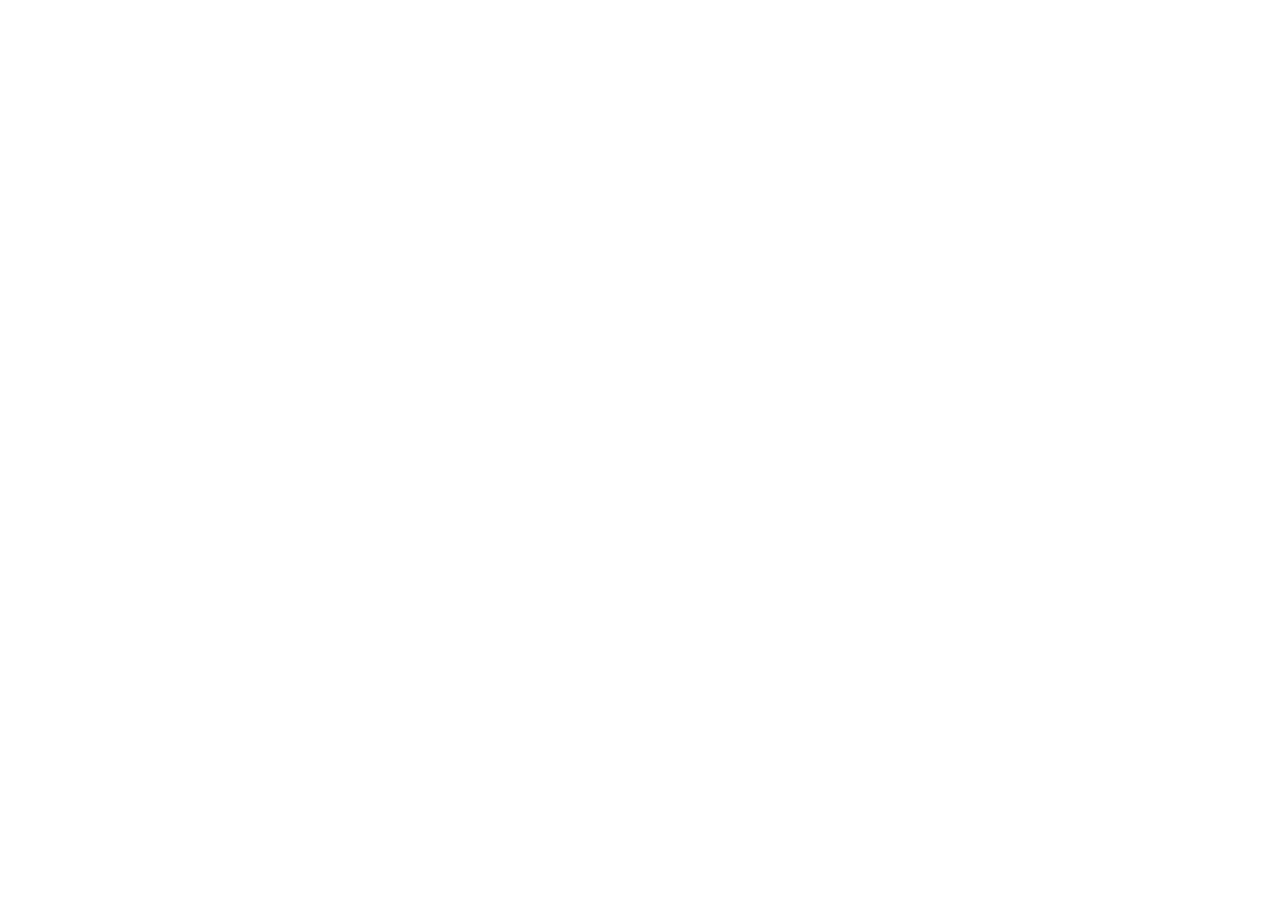
==== html/index.html @ 2cc94183 "task1 completed" ====
<!DOCTYPE html>
<html lang="en">
<head>
    <meta charset="UTF-8">
    <meta name="viewport" content="width=device-width, initial-scale=1.0">
    <title>Document</title>
</head>
<body>
    <header>
        <!--this is an header section-->
    </header>
    <nav>
        <!--this is a navigation section-->
    </nav>
    <main>
        <!--this is a main section-->
    </main>
</body>
</html>
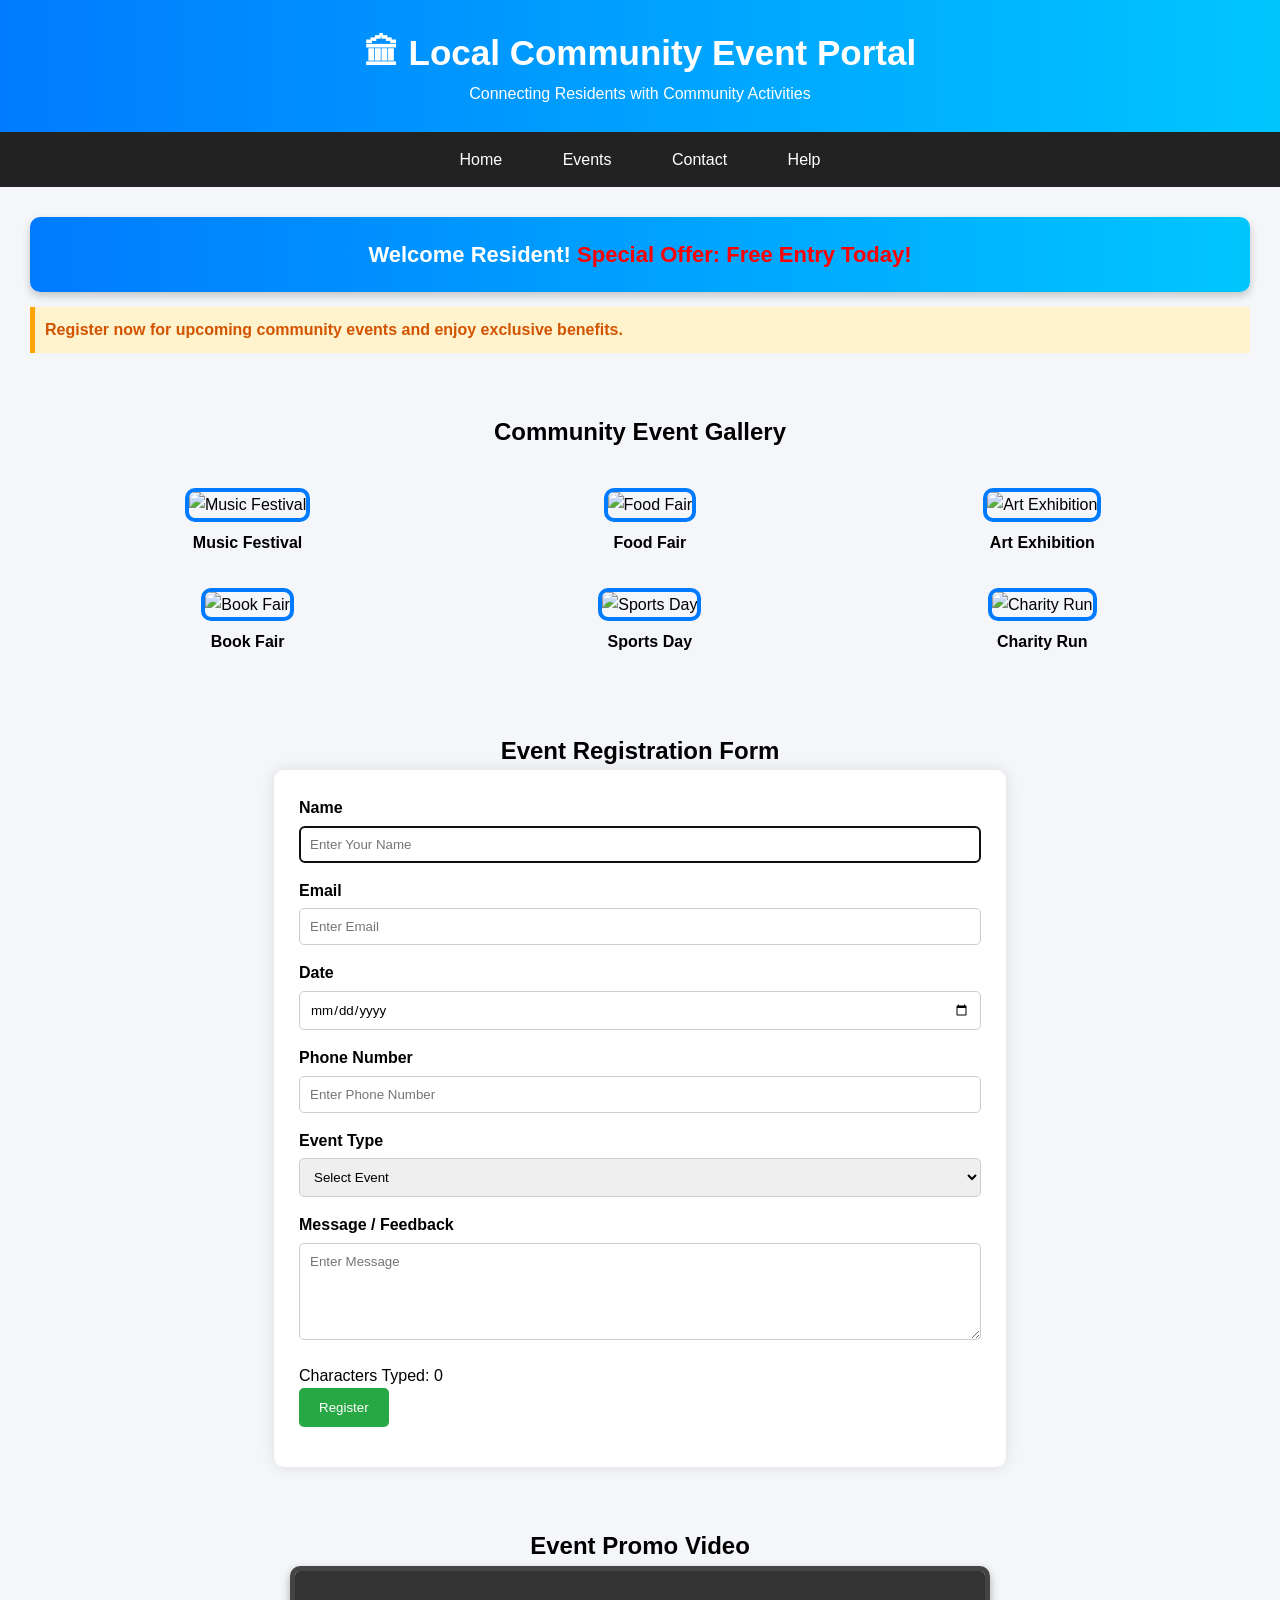
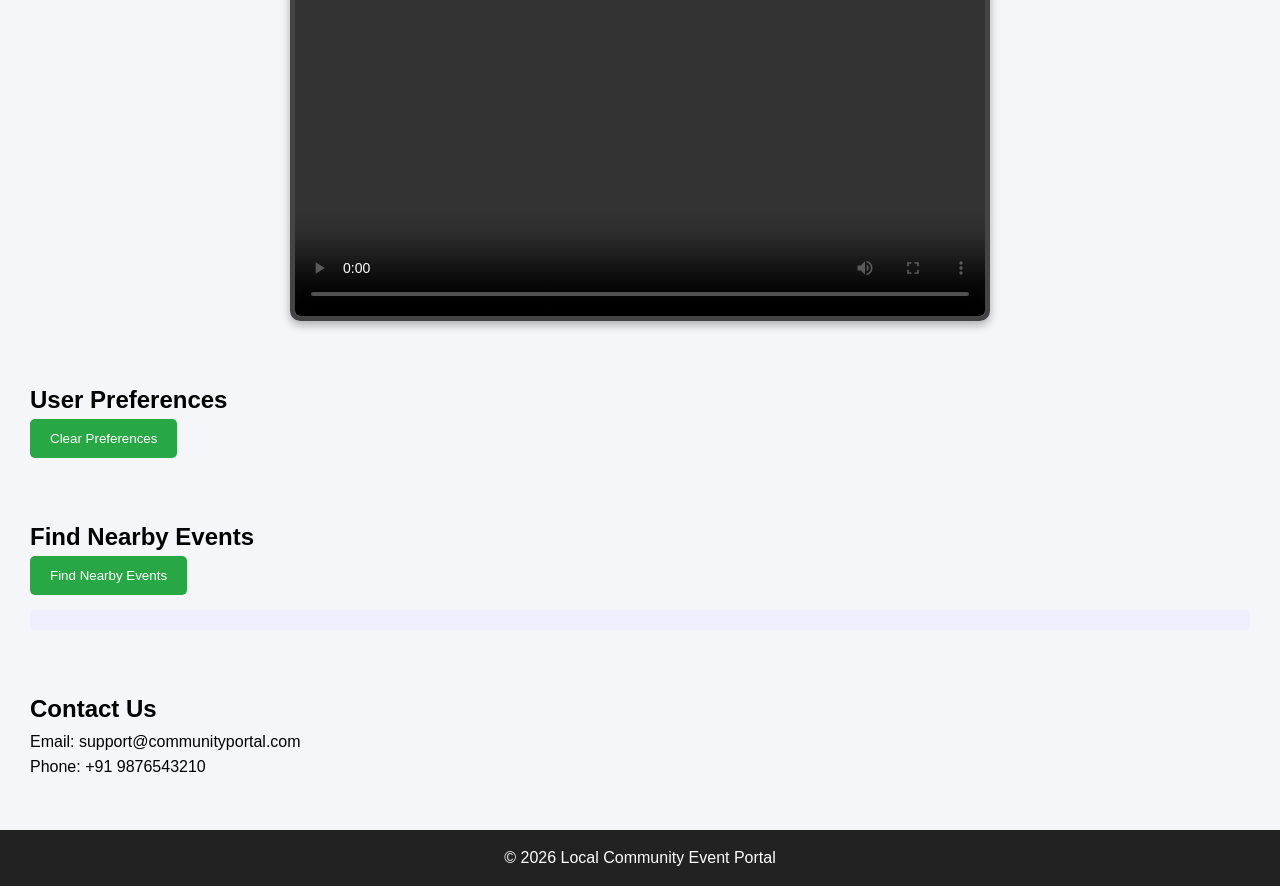
==== commit 0ecca5e0: "module 1 completed" ====
--- a/html/index.html
+++ b/html/index.html
@@ -1,19 +1,535 @@
 <!DOCTYPE html>
 <html lang="en">
 <head>
-    <meta charset="UTF-8">
-    <meta name="viewport" content="width=device-width, initial-scale=1.0">
-    <title>Document</title>
+<meta charset="UTF-8">
+<meta name="viewport" content="width=device-width, initial-scale=1.0">
+<title>Local Community Event Portal</title>
+
+<style>
+
+*{
+    margin:0;
+    padding:0;
+    box-sizing:border-box;
+    font-family:Arial, sans-serif;
+}
+
+body{
+    background:#f4f6f9;
+    line-height:1.6;
+}
+
+/* Header */
+header{
+    background:linear-gradient(90deg,#007bff,#00c6ff);
+    color:white;
+    text-align:center;
+    padding:25px;
+    box-shadow:0 3px 8px rgba(0,0,0,0.2);
+}
+
+header h1{
+    font-size:35px;
+}
+
+/* Navigation */
+nav{
+    background:#222;
+    text-align:center;
+    padding:15px;
+    position:sticky;
+    top:0;
+}
+
+nav a{
+    color:white;
+    text-decoration:none;
+    margin:10px;
+    padding:10px 18px;
+    border-radius:5px;
+    transition:0.3s;
+}
+
+nav a:hover{
+    background:#007bff;
+}
+
+/* Sections */
+section{
+    padding:30px;
+}
+
+/* Welcome Banner */
+#welcomeBanner{
+    background:linear-gradient(90deg,#007bff,#00c6ff);
+    color:white;
+    padding:20px;
+    border-radius:10px;
+    text-align:center;
+    font-size:22px;
+    font-weight:bold;
+    box-shadow:0 4px 8px rgba(0,0,0,0.2);
+}
+
+.highlight{
+    background:#fff3cd;
+    color:#d35400;
+    padding:10px;
+    margin-top:15px;
+    border-left:5px solid orange;
+    font-weight:bold;
+}
+
+/* Gallery */
+.gallery-title{
+    text-align:center;
+    margin-bottom:20px;
+}
+
+table{
+    width:100%;
+    text-align:center;
+}
+
+td{
+    padding:15px;
+}
+
+.event-image{
+    width:220px;
+    height:150px;
+    border:4px solid #007bff;
+    border-radius:10px;
+    transition:0.3s;
+}
+
+.event-image:hover{
+    transform:scale(1.05);
+}
+
+figcaption{
+    margin-top:8px;
+    font-weight:bold;
+}
+
+/* Form */
+form{
+    width:60%;
+    margin:auto;
+    background:white;
+    padding:25px;
+    border-radius:10px;
+    box-shadow:0 0 15px rgba(0,0,0,0.1);
+}
+
+label{
+    font-weight:bold;
+}
+
+input,
+select,
+textarea{
+    width:100%;
+    padding:10px;
+    margin-top:5px;
+    margin-bottom:15px;
+    border:1px solid #ccc;
+    border-radius:5px;
+}
+
+button{
+    background:#28a745;
+    color:white;
+    border:none;
+    padding:12px 20px;
+    border-radius:5px;
+    cursor:pointer;
+    transition:0.3s;
+}
+
+button:hover{
+    background:#218838;
+}
+
+#confirmation{
+    display:block;
+    margin-top:15px;
+    color:green;
+    font-weight:bold;
+}
+
+#feeDisplay{
+    color:#007bff;
+    font-weight:bold;
+}
+
+/* Video */
+video{
+    display:block;
+    margin:auto;
+    border:5px solid #444;
+    border-radius:10px;
+    box-shadow:0 4px 10px rgba(0,0,0,0.3);
+}
+
+/* Geolocation */
+#location{
+    background:#eef;
+    padding:10px;
+    border-radius:5px;
+    margin-top:15px;
+}
+
+/* Footer */
+footer{
+    background:#222;
+    color:white;
+    text-align:center;
+    padding:15px;
+    margin-top:20px;
+}
+
+</style>
 </head>
+
 <body>
-    <header>
-        <!--this is an header section-->
-    </header>
-    <nav>
-        <!--this is a navigation section-->
-    </nav>
-    <main>
-        <!--this is a main section-->
-    </main>
+
+<!-- Header -->
+<header>
+    <h1>🏛 Local Community Event Portal</h1>
+    <p>Connecting Residents with Community Activities</p>
+</header>
+
+<!-- Navigation -->
+<nav>
+    <a href="#home">Home</a>
+    <a href="#events">Events</a>
+    <a href="#contact">Contact</a>
+    <a href="help.html" target="_blank">Help</a>
+</nav>
+
+<!-- Main -->
+<section id="home">
+
+    <div id="welcomeBanner">
+        Welcome Resident!
+
+        <span style="color:red;font-weight:bold;">
+            Special Offer: Free Entry Today!
+        </span>
+    </div>
+
+    <p class="highlight">
+        Register now for upcoming community events and enjoy exclusive benefits.
+    </p>
+
+</section>
+
+<!-- Events Gallery -->
+<section id="events">
+
+    <h2 class="gallery-title">Community Event Gallery</h2>
+
+    <table>
+
+        <tr>
+
+            <td>
+                <figure>
+                    <img src="https://picsum.photos/220/150?1"
+                         alt="Music Festival"
+                         title="Music Festival"
+                         class="event-image"
+                         ondblclick="enlargeImage(this)">
+                    <figcaption>Music Festival</figcaption>
+                </figure>
+            </td>
+
+            <td>
+                <figure>
+                    <img src="https://picsum.photos/220/150?2"
+                         alt="Food Fair"
+                         title="Food Fair"
+                         class="event-image"
+                         ondblclick="enlargeImage(this)">
+                    <figcaption>Food Fair</figcaption>
+                </figure>
+            </td>
+
+            <td>
+                <figure>
+                    <img src="https://picsum.photos/220/150?3"
+                         alt="Art Exhibition"
+                         title="Art Exhibition"
+                         class="event-image"
+                         ondblclick="enlargeImage(this)">
+                    <figcaption>Art Exhibition</figcaption>
+                </figure>
+            </td>
+
+        </tr>
+
+        <tr>
+
+            <td>
+                <figure>
+                    <img src="https://picsum.photos/220/150?4"
+                         alt="Book Fair"
+                         title="Book Fair"
+                         class="event-image"
+                         ondblclick="enlargeImage(this)">
+                    <figcaption>Book Fair</figcaption>
+                </figure>
+            </td>
+
+            <td>
+                <figure>
+                    <img src="https://picsum.photos/220/150?5"
+                         alt="Sports Day"
+                         title="Sports Day"
+                         class="event-image"
+                         ondblclick="enlargeImage(this)">
+                    <figcaption>Sports Day</figcaption>
+                </figure>
+            </td>
+
+            <td>
+                <figure>
+                    <img src="https://picsum.photos/220/150?6"
+                         alt="Charity Run"
+                         title="Charity Run"
+                         class="event-image"
+                         ondblclick="enlargeImage(this)">
+                    <figcaption>Charity Run</figcaption>
+                </figure>
+            </td>
+
+        </tr>
+
+    </table>
+
+</section>
+
+<!-- Registration Form -->
+<section>
+
+<h2 align="center">Event Registration Form</h2>
+
+<form id="registrationForm">
+
+<label>Name</label>
+<input type="text"
+       placeholder="Enter Your Name"
+       required
+       autofocus>
+
+<label>Email</label>
+<input type="email"
+       placeholder="Enter Email"
+       required>
+
+<label>Date</label>
+<input type="date"
+       required>
+
+<label>Phone Number</label>
+<input type="text"
+       id="phone"
+       placeholder="Enter Phone Number"
+       onblur="validatePhone()">
+
+<label>Event Type</label>
+<select id="eventType" onchange="showFee()">
+
+<option value="">Select Event</option>
+<option value="100">Music Festival</option>
+<option value="150">Food Fair</option>
+<option value="200">Sports Day</option>
+
+</select>
+
+<p id="feeDisplay"></p>
+
+<label>Message / Feedback</label>
+<textarea id="feedback"
+          rows="5"
+          placeholder="Enter Message"
+          onkeyup="countCharacters()"></textarea>
+
+<p>Characters Typed: <span id="charCount">0</span></p>
+
+<button type="button"
+        onclick="submitForm()">
+    Register
+</button>
+
+<output id="confirmation"></output>
+
+</form>
+
+</section>
+
+<!-- Video Section -->
+<section>
+
+<h2 align="center">Event Promo Video</h2>
+
+<video width="700"
+       controls
+       oncanplay="videoReady()">
+
+<source src="haldi.mp4" type="video/mp4">
+
+</video>
+
+<p align="center" id="videoMessage"></p>
+
+</section>
+
+<!-- Preferences -->
+<section>
+
+<h2>User Preferences</h2>
+
+<button onclick="clearPreferences()">
+    Clear Preferences
+</button>
+
+</section>
+
+<!-- Geolocation -->
+<section>
+
+<h2>Find Nearby Events</h2>
+
+<button onclick="findLocation()">
+    Find Nearby Events
+</button>
+
+<p id="location"></p>
+
+</section>
+
+<!-- Contact -->
+<section id="contact">
+
+<h2>Contact Us</h2>
+
+<p>Email: support@communityportal.com</p>
+<p>Phone: +91 9876543210</p>
+
+</section>
+
+<!-- Footer -->
+<footer>
+
+<p>© 2026 Local Community Event Portal</p>
+
+</footer>
+
+<script>
+
+function validatePhone(){
+
+    let phone=document.getElementById("phone").value;
+
+    if(phone.length<10){
+        alert("Invalid Phone Number");
+    }
+}
+
+function showFee(){
+
+    let fee=document.getElementById("eventType").value;
+
+    document.getElementById("feeDisplay").innerHTML=
+    "Selected Event Fee: ₹"+fee;
+
+    localStorage.setItem("preferredEvent",fee);
+}
+
+function submitForm(){
+
+    document.getElementById("confirmation").innerHTML=
+    "Registration Submitted Successfully!";
+}
+
+function enlargeImage(img){
+
+    img.style.width="320px";
+    img.style.height="220px";
+}
+
+function countCharacters(){
+
+    let count=
+    document.getElementById("feedback").value.length;
+
+    document.getElementById("charCount").innerHTML=count;
+}
+
+function videoReady(){
+
+    document.getElementById("videoMessage").innerHTML=
+    "Video ready to play";
+}
+
+function clearPreferences(){
+
+    localStorage.clear();
+    sessionStorage.clear();
+
+    alert("Preferences Cleared");
+}
+
+window.onload=function(){
+
+    let saved=
+    localStorage.getItem("preferredEvent");
+
+    if(saved){
+
+        document.getElementById("eventType").value=saved;
+
+        showFee();
+    }
+};
+
+function findLocation(){
+
+    let options={
+        enableHighAccuracy:true,
+        timeout:5000
+    };
+
+    navigator.geolocation.getCurrentPosition(
+        success,
+        error,
+        options
+    );
+}
+
+function success(position){
+
+    document.getElementById("location").innerHTML=
+    "Latitude: "+
+    position.coords.latitude+
+    "<br>Longitude: "+
+    position.coords.longitude;
+}
+
+function error(err){
+
+    document.getElementById("location").innerHTML=
+    "Location Error: "+err.message;
+}
+
+window.onbeforeunload=function(){
+
+    return "You have unsaved changes!";
+};
+
+</script>
+
 </body>
 </html>
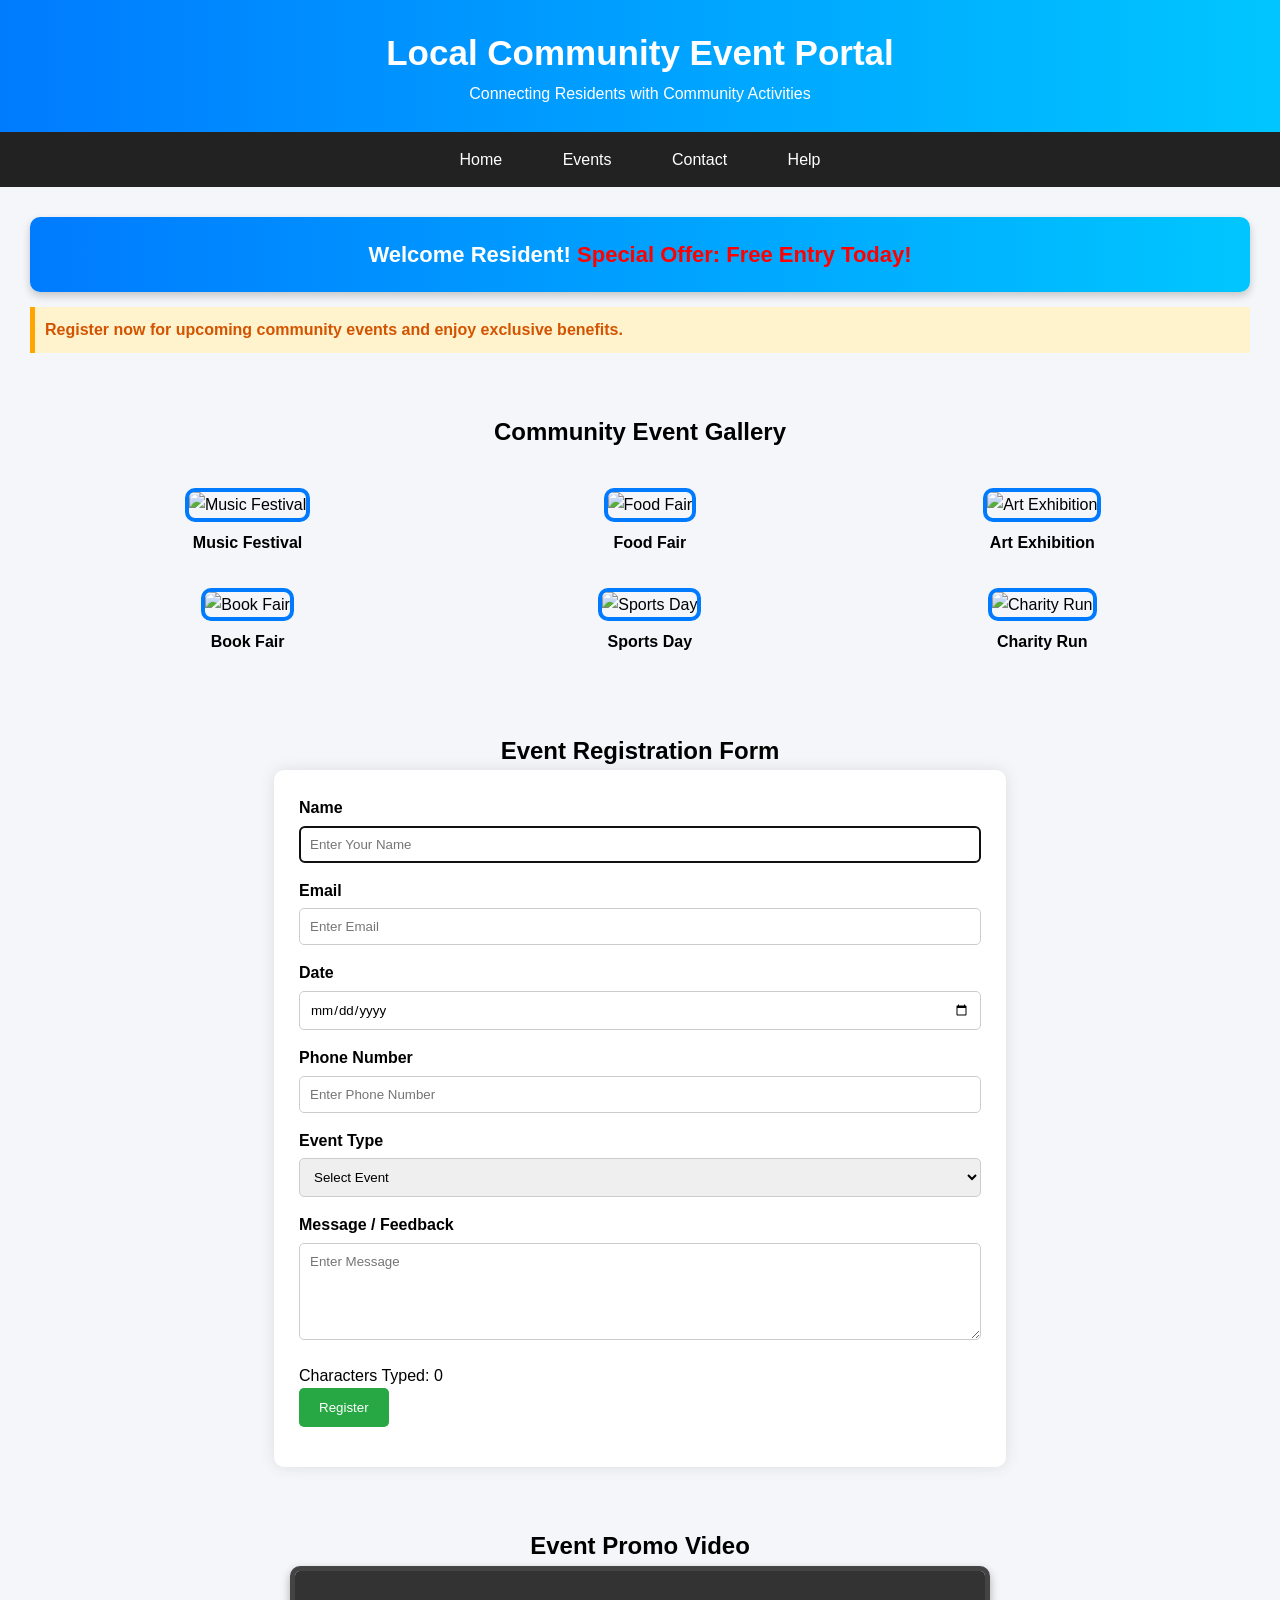
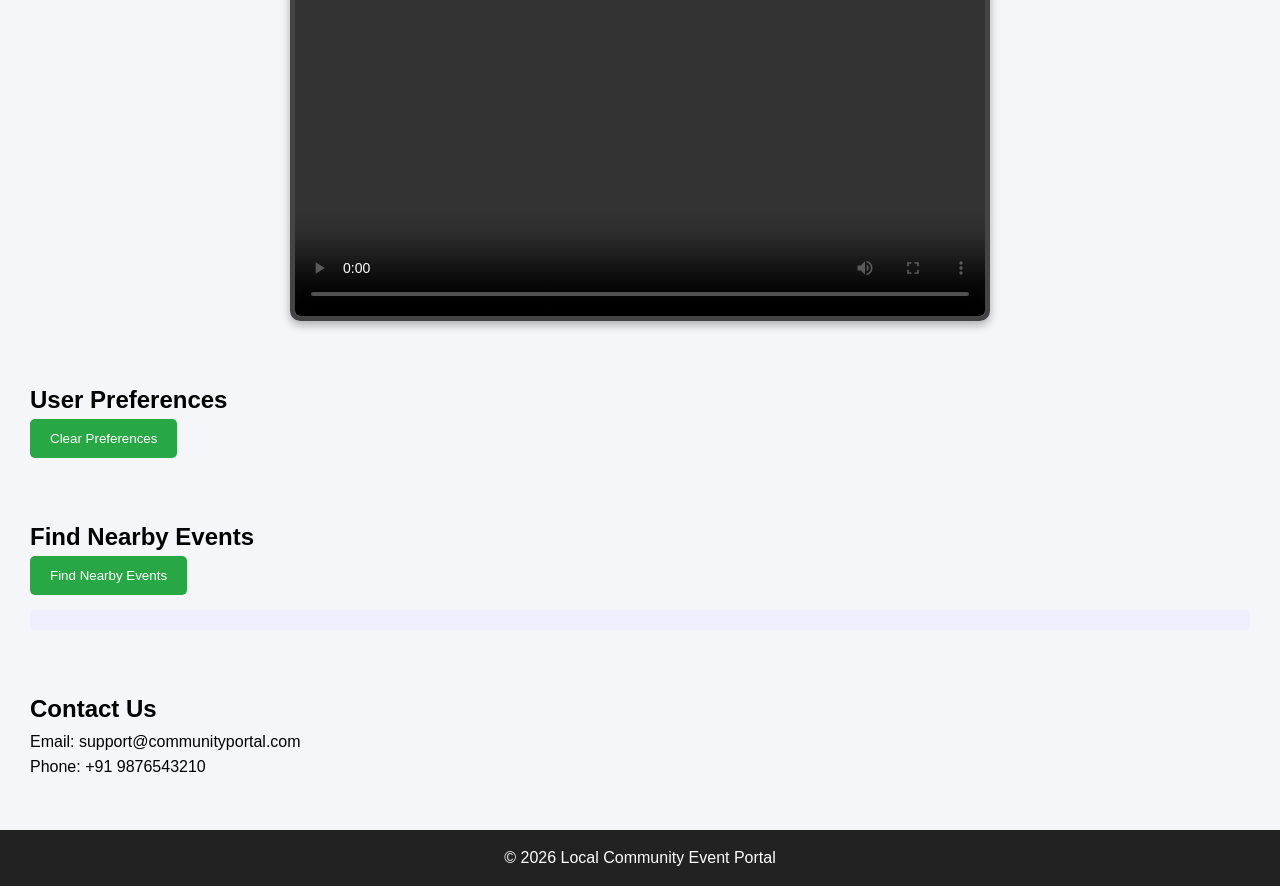
==== commit a7baca9f: "revisit" ====
--- a/html/index.html
+++ b/html/index.html
@@ -6,20 +6,16 @@
 <title>Local Community Event Portal</title>
 
 <style>
-
 *{
     margin:0;
     padding:0;
     box-sizing:border-box;
     font-family:Arial, sans-serif;
 }
-
 body{
     background:#f4f6f9;
     line-height:1.6;
 }
-
-/* Header */
 header{
     background:linear-gradient(90deg,#007bff,#00c6ff);
     color:white;
@@ -31,8 +27,6 @@
 header h1{
     font-size:35px;
 }
-
-/* Navigation */
 nav{
     background:#222;
     text-align:center;
@@ -40,7 +34,6 @@
     position:sticky;
     top:0;
 }
-
 nav a{
     color:white;
     text-decoration:none;
@@ -49,17 +42,12 @@
     border-radius:5px;
     transition:0.3s;
 }
-
 nav a:hover{
     background:#007bff;
 }
-
-/* Sections */
 section{
     padding:30px;
 }
-
-/* Welcome Banner */
 #welcomeBanner{
     background:linear-gradient(90deg,#007bff,#00c6ff);
     color:white;
@@ -70,7 +58,6 @@
     font-weight:bold;
     box-shadow:0 4px 8px rgba(0,0,0,0.2);
 }
-
 .highlight{
     background:#fff3cd;
     color:#d35400;
@@ -80,21 +67,17 @@
     font-weight:bold;
 }
 
-/* Gallery */
 .gallery-title{
     text-align:center;
     margin-bottom:20px;
 }
-
 table{
     width:100%;
     text-align:center;
 }
-
 td{
     padding:15px;
 }
-
 .event-image{
     width:220px;
     height:150px;
@@ -102,17 +85,14 @@
     border-radius:10px;
     transition:0.3s;
 }
-
 .event-image:hover{
     transform:scale(1.05);
 }
-
 figcaption{
     margin-top:8px;
     font-weight:bold;
 }
 
-/* Form */
 form{
     width:60%;
     margin:auto;
@@ -121,11 +101,9 @@
     border-radius:10px;
     box-shadow:0 0 15px rgba(0,0,0,0.1);
 }
-
 label{
     font-weight:bold;
 }
-
 input,
 select,
 textarea{
@@ -136,7 +114,6 @@
     border:1px solid #ccc;
     border-radius:5px;
 }
-
 button{
     background:#28a745;
     color:white;
@@ -146,24 +123,19 @@
     cursor:pointer;
     transition:0.3s;
 }
-
 button:hover{
     background:#218838;
 }
-
 #confirmation{
     display:block;
     margin-top:15px;
     color:green;
     font-weight:bold;
 }
-
 #feeDisplay{
     color:#007bff;
     font-weight:bold;
 }
-
-/* Video */
 video{
     display:block;
     margin:auto;
@@ -171,16 +143,12 @@
     border-radius:10px;
     box-shadow:0 4px 10px rgba(0,0,0,0.3);
 }
-
-/* Geolocation */
 #location{
     background:#eef;
     padding:10px;
     border-radius:5px;
     margin-top:15px;
 }
-
-/* Footer */
 footer{
     background:#222;
     color:white;
@@ -196,7 +164,7 @@
 
 <!-- Header -->
 <header>
-    <h1>🏛 Local Community Event Portal</h1>
+    <h1>Local Community Event Portal</h1>
     <p>Connecting Residents with Community Activities</p>
 </header>
 
